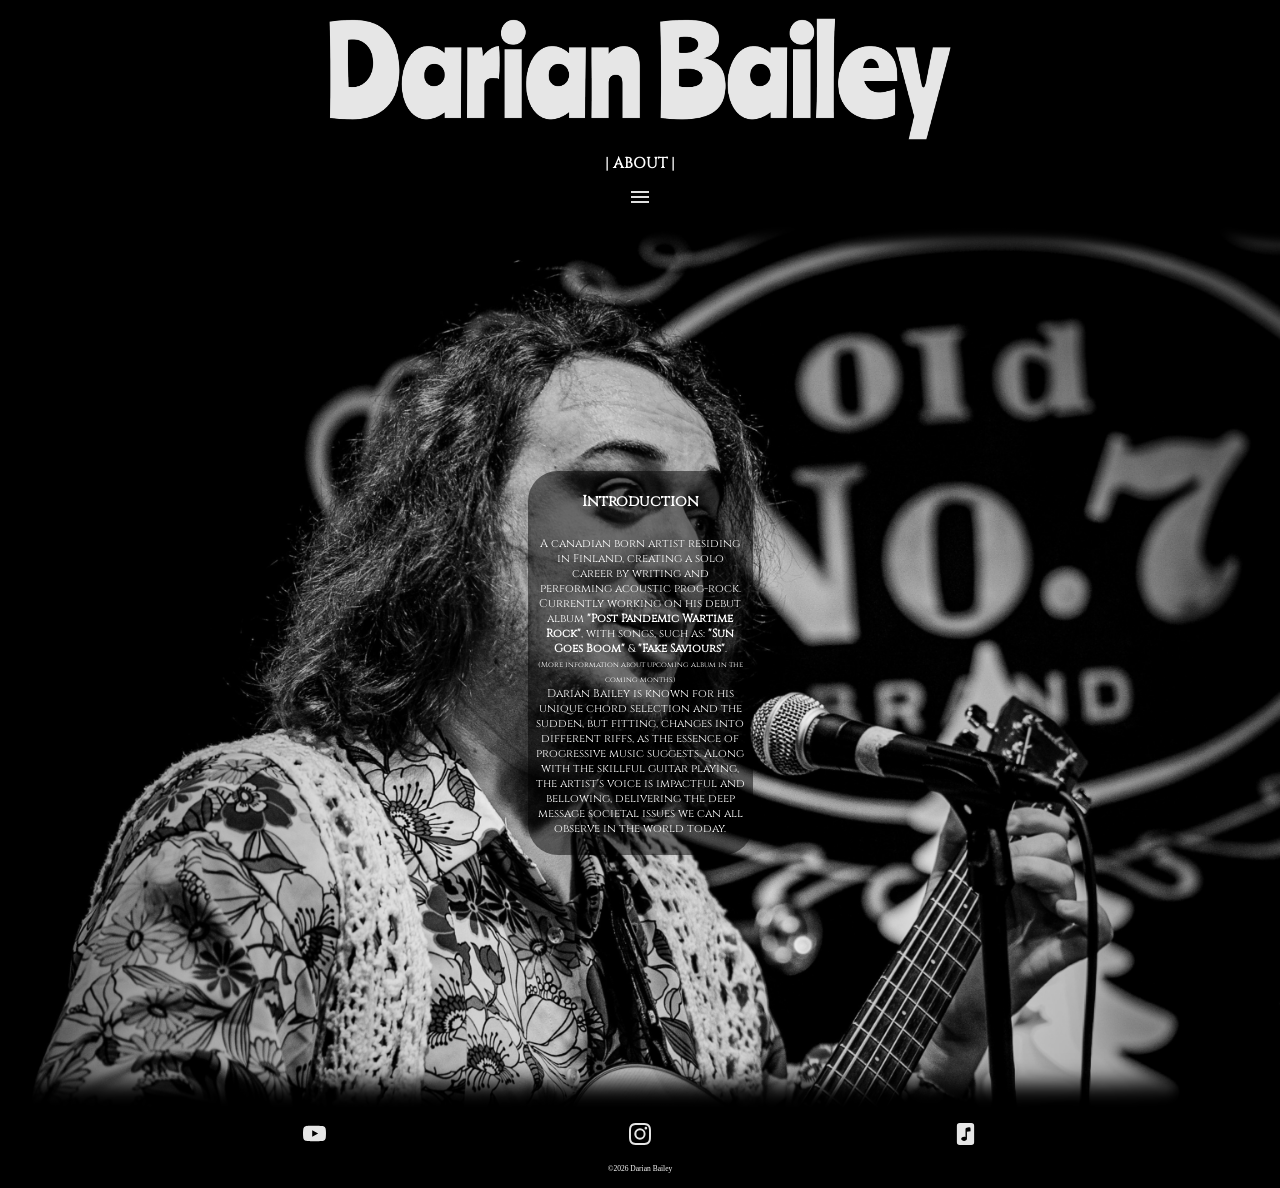
==== other_pages/about.html @ 10307483 "Structure and content ready, styling basics done. Responsivity tested on different viewports." ====
<!DOCTYPE html>
<html lang="en">
    <head>
        <meta charset="UTF-8">
        <meta name="viewport" content="width=device-width, initial-scale=1.0">
        <meta name="robots" content="index, follow">
        <meta name="Artist's official website" content="Darian Bailey's official website">
        <meta property="og:type" content="website">
        <meta property="og:url" content="">
        <meta property="og:title" content="Darian Bailey | About">
        <meta property="og:description" content="Canadian acoustic-progressive rock musician -- Darian Bailey">
        <meta property="og:image" content="">
        <link rel="icon" type="image/svg" href="../logot/DB-logo-ranchers/DB-ranchers-black.svg">
        <link rel="canonical" href="www.darianbaileymusic.com">
        <link rel="stylesheet" href="about_style.css">
        <link rel="stylesheet" href="../style.css">
        <title>Darian Bailey | About</title>
    </head>

    <body>
        <header>
            <img id="main-logo" style="filter: invert(0.1)" src="../logot/DB-logo-ranchers/Darian-Bailey-ranchers-white.svg" alt="Darian Bailey">

            <h1><a href="about.html" alt="About">| ABOUT |</a></h1>

            <button id="menu-button" aria-label="Open navigation">
                <img id="menu-icon" style="filter: invert(1);" src="../icons/menu_icon.svg">
            </button>

            <nav id="main-nav">
                <ul>
                    <li><a href="../index.html">Frontpage</a></li>
                    <li><a href="about.html">About</a></li>
                    <li><a href="music.html">Music</a></li>
                    <li><a href="shows.html">Shows</a></li>
                    <li><a href="shop.html">Shop</a></li>
                    <li><a href="contact.html">Contact</a></li>
                </ul>
            </nav>

            <script>
                const menuButton = document.querySelector("#menu-button");
                const mainNav = document.querySelector("#main-nav");

                menuButton.addEventListener("click", function () {
                    mainNav.classList.toggle("open");
                });
            </script>
        </header>

        <main>
            <section id="introduction">
                <h2 id="about">Introduction</h2>
                <p id="introduction-text">A canadian born artist residing in Finland, creating a solo career by writing and performing acoustic prog-rock. Currently working on his debut album <strong>"Post Pandemic Wartime Rock"</strong>, with songs, such as: <strong>"Sun Goes Boom"</strong> & <strong>"Fake Saviours"</strong>. <br><small>(More information about upcoming album in the coming months.)</small> <br>Darian Bailey is known for his unique chord selection and the sudden, but fitting, changes into different riffs, as the essence of progressive music suggests. Along with the skillful guitar playing, the artist's voice is impactful and bellowing, delivering the deep message societal issues we can all observe in the world today.</p>
            </section>
        </main>

        <footer>
            <section id="social-media-links">
                <a href="https://www.youtube.com/@darianbaileymusic" target="_blank" rel="noopener noreferrer"><img id="youtube-link" class="social-media-icon" style="filter: invert(0.9);" src="../icons/youtube_icon.svg" alt="Youtube"></a>
                <a href="https://www.instagram.com/darianbaileymusic/" target="_blank" rel="noopener noreferrer"><img id="instagram-link" class="social-media-icon" style="filter: invert(0.9);" src="../icons/instagram_icon.svg" alt="Instagram"></a>
                <a href="" target="_blank" rel="noopener noreferrer"><img id="music-link" class="social-media-icon" style="filter: invert(0.9);" src="../icons/music_icon.svg" alt="Music"></a>
            </section>
            <small>©2026 Darian Bailey</small>
        </footer>
    </body>
</html>
---- other_pages/about_style.css ----
#introduction {
    display: flex;
    flex-direction: column;
    justify-content: center;
    align-items: center;
    width: clamp(10rem, 15rem, 90vw);
    margin: auto;
    margin-top: 3rem;
    margin-bottom: 3rem;
    padding: 0.5rem;
    text-align: center;
    background-color: rgba(0, 0, 0, 0.5);
    font-family: "Cinzel", 'Times New Roman', Times, serif;
    border-radius: 30px;
}

#introduction-text {
    font-size: 0.75rem;
}

strong {
    font-size: 0.75rem;
}
---- style.css ----
@font-face { /*font-type-one*/
    font-family: "Cinzel";
    src: url("fonts/Cinzel/Cinzel-VariableFont_wght.ttf") format("truetype");
    font-weight: 400;
    font-style: normal;
}

@font-face { /*font-type-two*/
    font-family: "NYCD";
    src: url("fonts/Nothing_You_Could_Do/NothingYouCouldDo-Regular.ttf") format("truetype");
    font-weight: 400;
    font-style: normal;
}

* {
    box-sizing: border-box;
    color: white;
    font-size: 15px;
}

:root {
    --font-family-content: "Cinzel", 'Times New Roman', Times, serif;
    --font-family-navigation: "NYCD", 'Times New Roman', Times, serif;

    --text-color-on-dark-surface: white;
    --text-color-on-light-surface: black;
}

html, body {
    min-height: 100%;
}

body {
    height: 100dvh;
    display: flex;
    flex-direction: column;
    margin: 0; /*Deletes otherwise expected 8px margin*/
}

/*header*/

header {
    background-color: black;
    box-shadow: 0 0px 15px 30px black;
    position: relative;
    z-index: 2;
    display: flex;
    flex-direction: column;
    justify-content: center;
    align-items: center;
    flex-shrink: 0;
    min-width: 100%;
}

h1 {
    font-family: var(--font-family-content);
}

h1 a { /*Works as a secondary navigation*/
    text-decoration: none;
}

#menu-button {
    background: none;
    border: none;
}

#main-logo {
    width: 90vw;
    margin-top: 1rem;
}

#main-nav {
    display: none;
    position: absolute;
    top: 102.5%;
}

#main-nav.open {
    display: block;
    min-width: 100vw;
    background-color: rgba(0, 0, 0);
    padding-bottom: 0.5rem;
    border-bottom: 2px solid white;
    /*background: linear-gradient(180deg, rgb(0, 0, 0), rgba(0, 0, 0, 0.05));*/
}

nav ul {
    display: flex;
    flex-direction: column;
    justify-content: center;
    align-items: center;
    padding: 0.25rem;
    margin: 0;
}

nav li {
    list-style: none;
    padding: 0.25rem;
    margin:0.25rem;
    border-bottom: 2px solid white;
}

nav a {
    color: var(--text-color-on-dark-surface);
    font-family: var(--font-family-navigation);
    text-decoration: none;
}

/*main*/

main {
    background-image: url("pictures/page-background.png");
    background-size: cover;
    background-repeat: no-repeat;
    background-position: center;
    /*min-height: 100vh;*/
    min-width: 100%;
    display: flex;
    flex-direction: column;
    justify-content: center;
    align-items: center;
    flex: 1;
    position: relative;
    z-index: 1;
}

/*footer*/

footer {
    background-color: black;
    box-shadow: 0 0px 20px 30px black;
    display: flex;
    flex-direction: column;
    justify-content: flex-end;
    align-items: center;
    flex-shrink: 0;
    margin: 0;
    min-width: 100%;
    min-height: 5rem;
    color: var(--text-color-on-dark-surface);
    position: relative;
    z-index: 2;
}

#social-media-links {
    min-width: 100vw;
    display: flex;
    flex-direction: row;
    justify-content: space-evenly;
    align-items: center;
}

.social-media-icon {
    min-width: 1.5rem;
    max-width: 1.5rem;
}

small {
    margin-top: 1rem;
    margin-bottom: 1rem;
    font-size: 0.5rem;
}

/*media queryt*/

@media (min-width: 360px) {
    main {
    /*min-height: 100vh;*/
    background-size: cover;
    background-position: 40% center;
    }
}

@media (min-width: 600px) {
    main {
        background-size: cover;
        background-position: center 15%;
    }
}

@media (min-width: 800px) {
    main {
        background-size: cover;
        background-position: center 15%;
        min-height: 100vh;
    }

    #main-logo {
    width: clamp(50vw, 20rem, 50vw);
    }
}
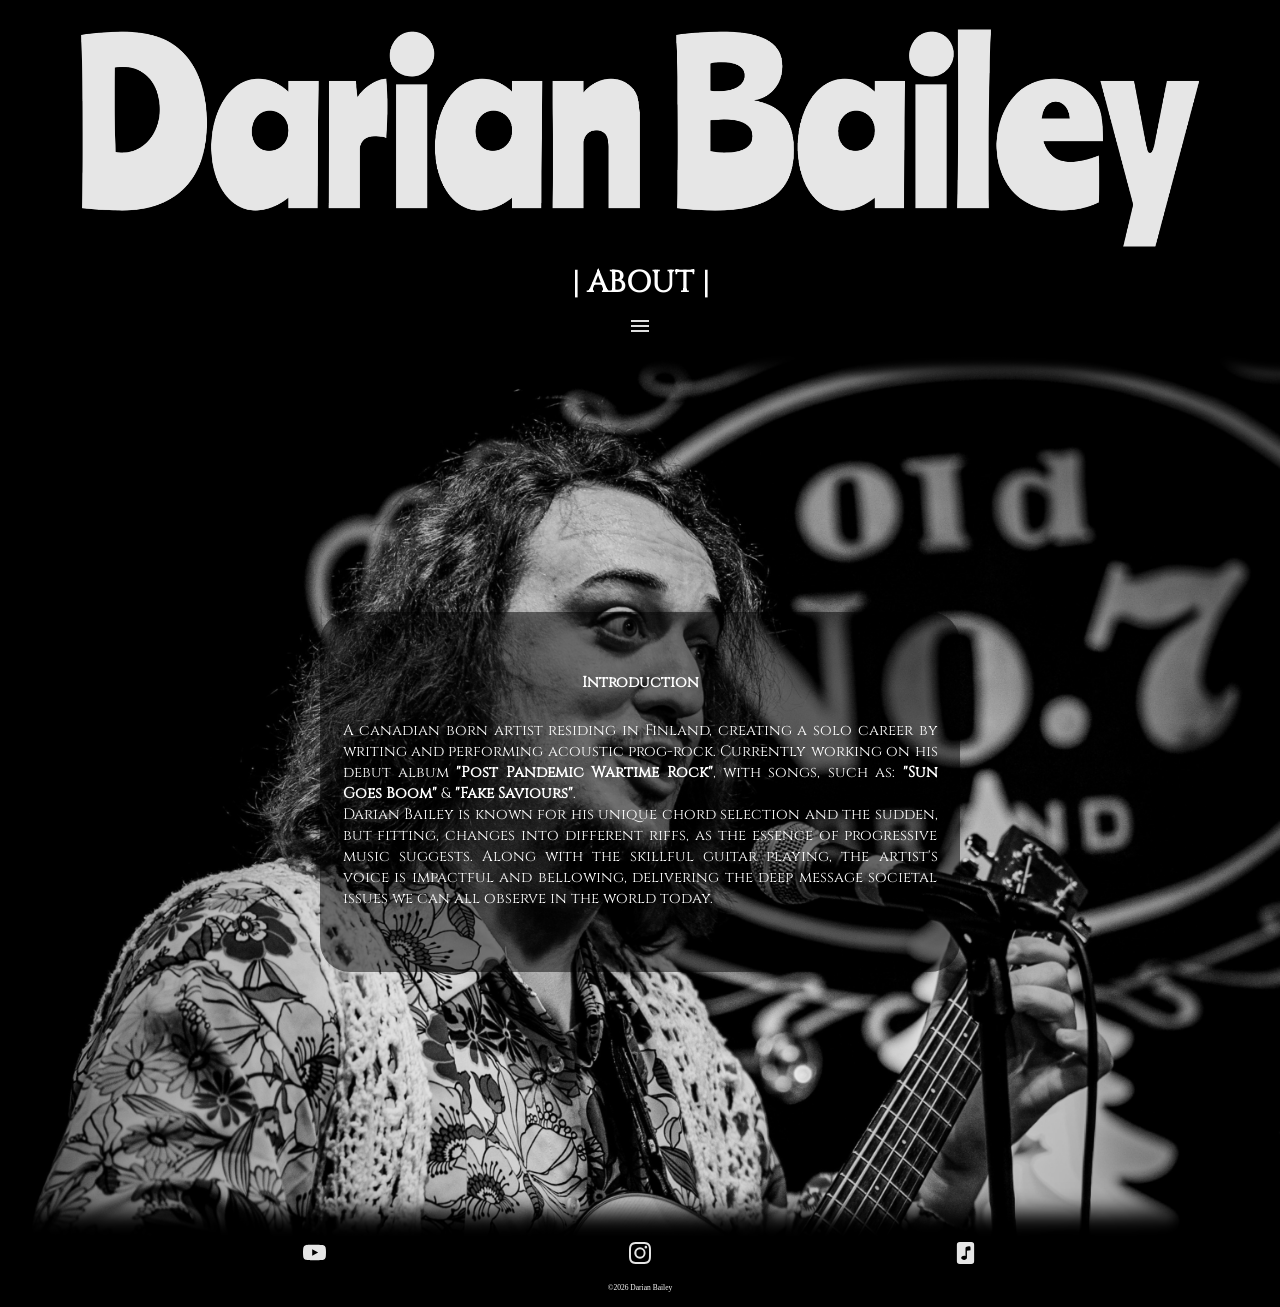
==== commit 4bba087f: "Responsivity refined" ====
--- a/other_pages/about.html
+++ b/other_pages/about.html
@@ -51,7 +51,7 @@
         <main>
             <section id="introduction">
                 <h2 id="about">Introduction</h2>
-                <p id="introduction-text">A canadian born artist residing in Finland, creating a solo career by writing and performing acoustic prog-rock. Currently working on his debut album <strong>"Post Pandemic Wartime Rock"</strong>, with songs, such as: <strong>"Sun Goes Boom"</strong> & <strong>"Fake Saviours"</strong>. <br><small>(More information about upcoming album in the coming months.)</small> <br>Darian Bailey is known for his unique chord selection and the sudden, but fitting, changes into different riffs, as the essence of progressive music suggests. Along with the skillful guitar playing, the artist's voice is impactful and bellowing, delivering the deep message societal issues we can all observe in the world today.</p>
+                <p id="introduction-text">A canadian born artist residing in Finland, creating a solo career by writing and performing acoustic prog-rock. Currently working on his debut album <strong>"Post Pandemic Wartime Rock"</strong>, with songs, such as: <strong>"Sun Goes Boom"</strong> & <strong>"Fake Saviours"</strong>.<br>Darian Bailey is known for his unique chord selection and the sudden, but fitting, changes into different riffs, as the essence of progressive music suggests. Along with the skillful guitar playing, the artist's voice is impactful and bellowing, delivering the deep message societal issues we can all observe in the world today.</p>
             </section>
         </main>
 
--- a/other_pages/about_style.css
+++ b/other_pages/about_style.css
@@ -1,13 +1,15 @@
 #introduction {
     display: flex;
     flex-direction: column;
-    justify-content: center;
+    justify-content: flex-start;
     align-items: center;
-    width: clamp(10rem, 15rem, 90vw);
+    width: clamp(10rem, 70vw, 90vw);
+    min-height: 40vh;
+    max-height: auto;
     margin: auto;
     margin-top: 3rem;
     margin-bottom: 3rem;
-    padding: 0.5rem;
+    padding: 1.5rem;
     text-align: center;
     background-color: rgba(0, 0, 0, 0.5);
     font-family: "Cinzel", 'Times New Roman', Times, serif;
@@ -15,9 +17,42 @@
 }
 
 #introduction-text {
-    font-size: 0.75rem;
+    font-size: 1rem;
+    text-align: justify;
 }
 
 strong {
-    font-size: 0.75rem;
-}+    font-size: 1rem;
+}
+
+small {
+    font-size: 1rem;
+}
+
+@media(min-width: 300px) {
+    #introduction {
+        justify-content: center;
+        width: clamp(10rem, 90vw, 90vw);
+    }
+}
+
+@media(min-width: 500px) {
+    #introduction {
+        justify-content: center;
+        width: clamp(10rem, 60vw, 90vw);
+    }
+}
+
+@media(min-width: 700px) {
+    #introduction {
+        justify-content: center;
+        width: clamp(10rem, 50vw, 90vw);
+    }
+}
+
+@media(min-width: 1400px) {
+    #introduction {
+        justify-content: center;
+        width: clamp(10rem, 40vw, 90vw);
+    }
+}
--- a/style.css
+++ b/style.css
@@ -58,6 +58,7 @@
 
 h1 a { /*Works as a secondary navigation*/
     text-decoration: none;
+    font-size: clamp(1rem, 5vw, 2rem);
 }
 
 #menu-button {
@@ -67,7 +68,7 @@
 
 #main-logo {
     width: 90vw;
-    margin-top: 1rem;
+    margin-top: 1.5rem;
 }
 
 #main-nav {
@@ -137,7 +138,7 @@
     flex-shrink: 0;
     margin: 0;
     min-width: 100%;
-    min-height: 5rem;
+    min-height: 3rem;
     color: var(--text-color-on-dark-surface);
     position: relative;
     z-index: 2;
@@ -187,6 +188,7 @@
     }
 
     #main-logo {
-    width: clamp(50vw, 20rem, 50vw);
+    width: clamp(50vw, 80rem, 90vw);
     }
-}+}
+
